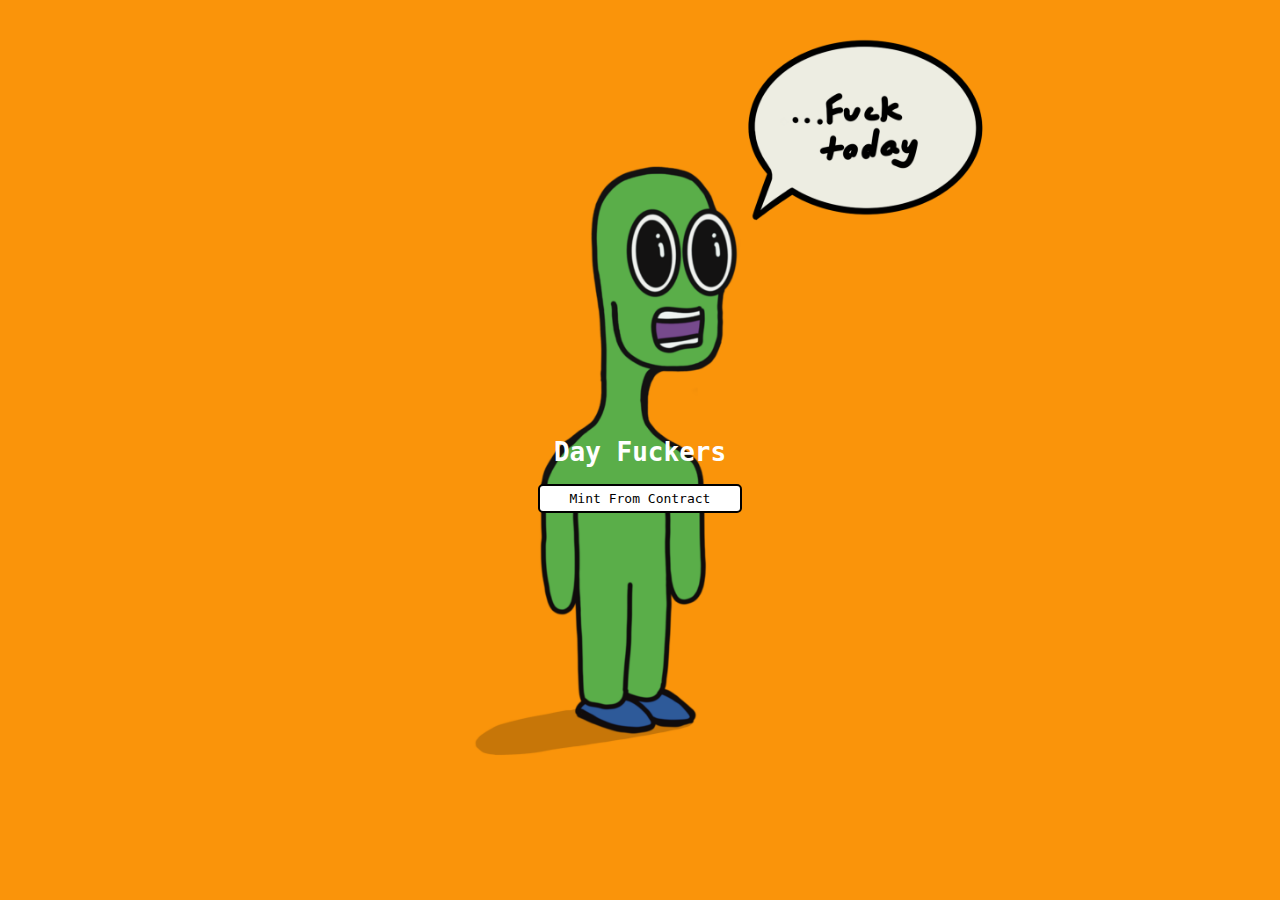
==== site.html @ 2247b86c "Initial Commit w basic HTML and CSS" ====
<!DOCTYPE html>
<html>
    <head>
        <meta charset="utf-8">
        <title>Day Fuckers</title>
        <link rel="stylesheet" href="layout.css">
    </head>
    <body>
        <h1>Day Fuckers</h1>
        <a href="https://etherscan.io">Mint From Contract</a>
    </body>
</html>
---- layout.css ----
body {
    font-family: monospace;
    color: black;
    background-color: #FA940A;
    background-image: url('images/bgimage.png');
    background-repeat: no-repeat;
    background-size: contain;
    background-position: center;
    margin: 0 auto;
    display: flex;
    flex-direction: column;
    justify-content: center;
    align-items: center;
    height: 100vh;
  }

  h1 {
    text-align: center;
    margin-top: 50px;
    color: white;
  }

  a {
    display: flex;
    flex-direction: column;
    justify-content: center;
    width: 200px;
    height: 25px;
    text-align: center;
    text-decoration: none;
    color: black;
    border: 2px solid black;
    border-radius: 5px;
    background-color: white;
    transition: box-shadow 0.3s ease;
  }



  a:hover {
    text-decoration: none;
    box-shadow: 2px 2px 10px rgba(0, 0, 0, 0.3);
  }
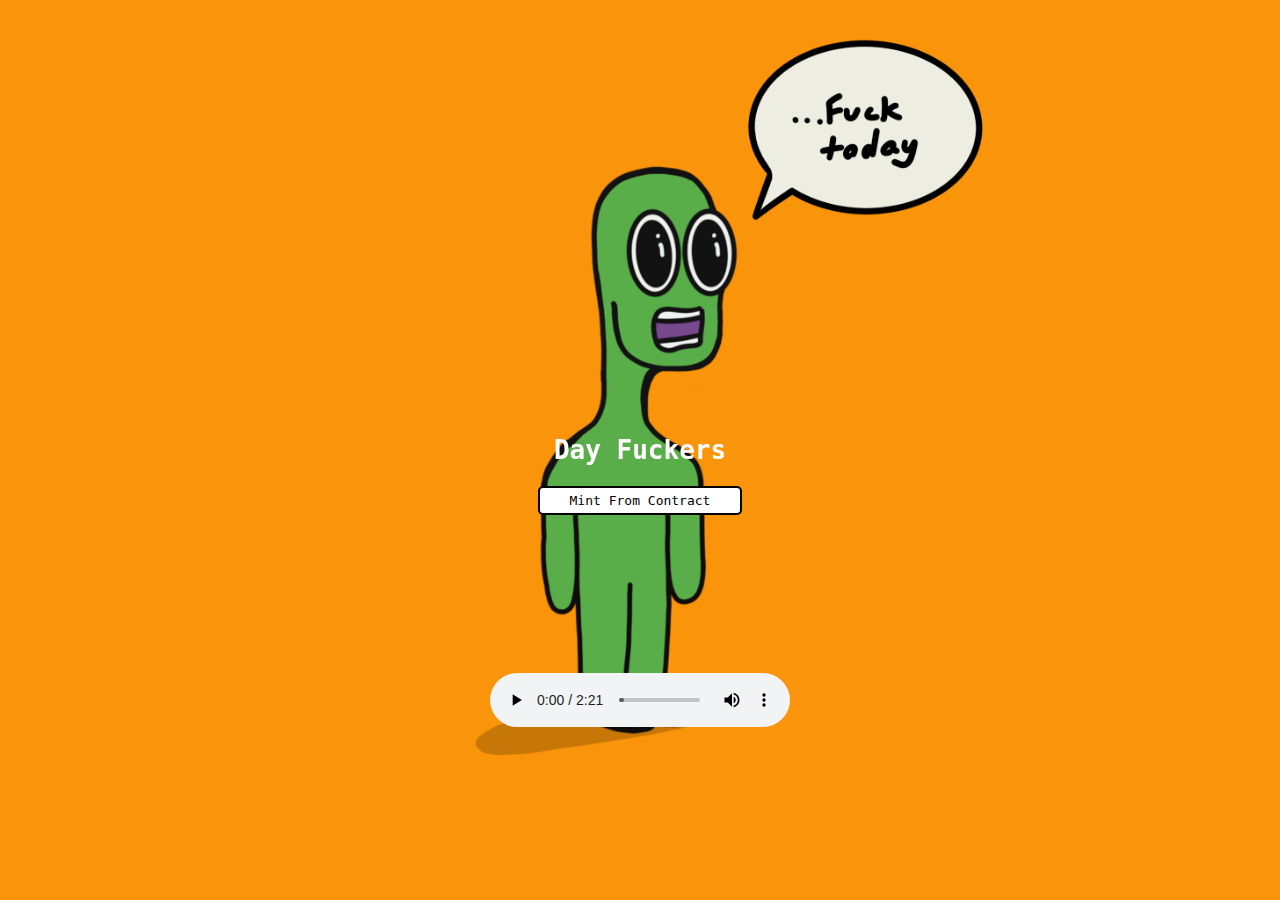
==== commit f6adf893: "added audio and CSS" ====
--- a/site.html
+++ b/site.html
@@ -8,5 +8,11 @@
     <body>
         <h1>Day Fuckers</h1>
         <a href="https://etherscan.io">Mint From Contract</a>
+        <div class="audio">
+            <audio autoplay preload="auto" controls>
+                <source src="audio/sweet.mp3" type="audio/mpeg">
+                Your browser does not support the audio element.
+            </audio>
+        </div>
     </body>
 </html>
--- a/layout.css
+++ b/layout.css
@@ -15,8 +15,10 @@
   }
 
   h1 {
+    display: inline;
+    position: fixed;
     text-align: center;
-    margin-top: 50px;
+    margin: 0;
     color: white;
   }
 
@@ -33,11 +35,21 @@
     border-radius: 5px;
     background-color: white;
     transition: box-shadow 0.3s ease;
+    margin-top: 100px;
+    position: fixed;
   }
 
 
 
   a:hover {
     text-decoration: none;
-    box-shadow: 2px 2px 10px rgba(0, 0, 0, 0.3);
+    box-shadow: 0px 0px 5px rgba(0, 0, 0, 0.3);
   }
+
+  .audio {
+    display: flex;
+    justify-content: center;
+    background-color: transparent;
+    border: none;
+    padding-top: 500px;
+  }
